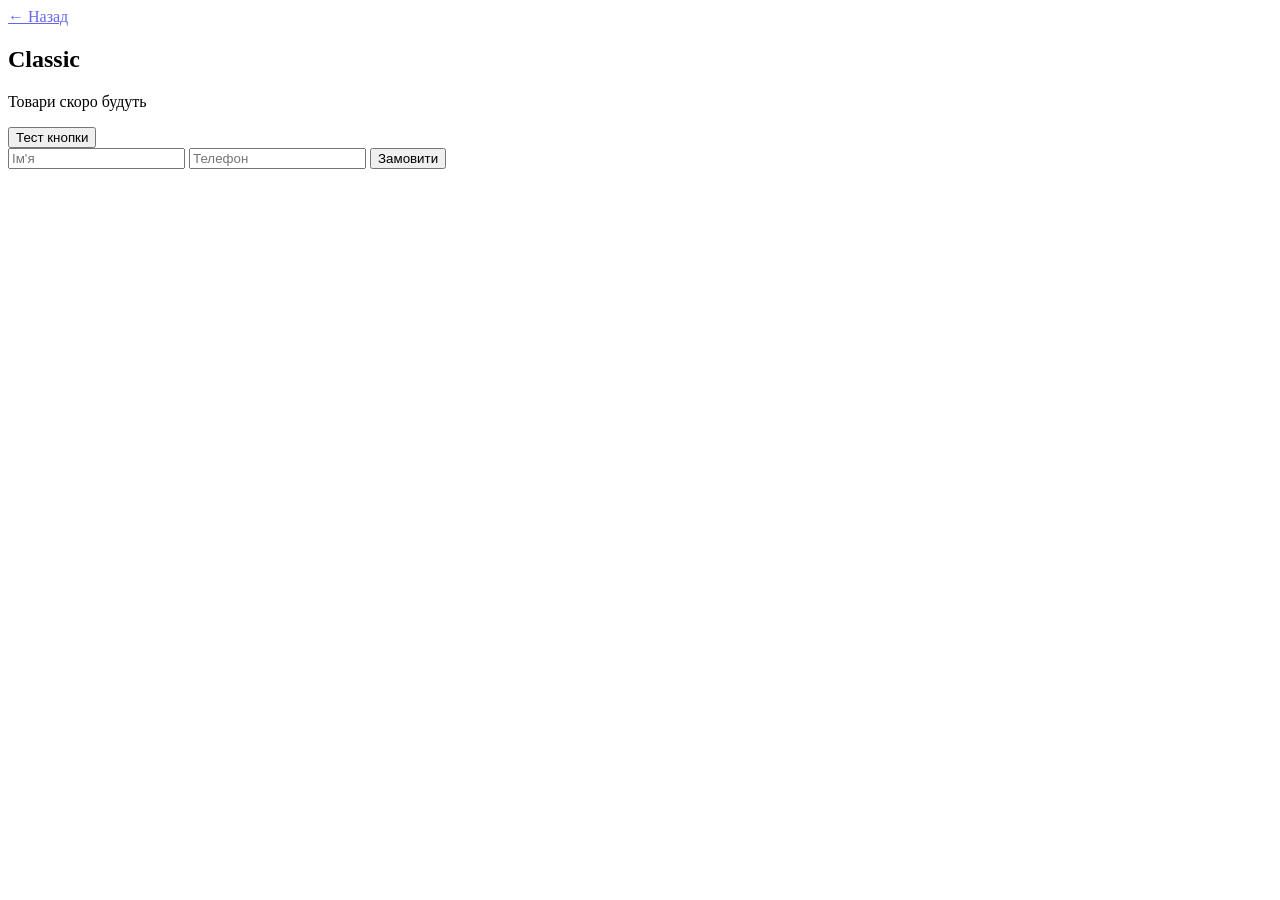
==== classic.html @ 97a606c7 "Rename loft.html to classic.html" ====
<!DOCTYPE html>
<html lang="uk">
<head>
<meta charset="UTF-8">
<title>Classic</title>
<link rel="stylesheet" href="style.css">
</head>

<body>

<a href="index.html" style="opacity:0.6;">← Назад</a>

<h2> Classic</h2>

<div class="grid">

<div class="card glass">
<p>Товари скоро будуть</p>
<button onclick="addToCart('Тест',0)">Тест кнопки</button>
</div>

</div>

<div class="cart glass">

<div id="cartItems"></div>

<input id="name" placeholder="Ім'я">
<input id="phone" placeholder="Телефон">

<button onclick="sendOrder()">Замовити</button>

</div>

<script>
<script>
let cart = JSON.parse(localStorage.getItem('cart')) || [];

function addToCart(name, price){
cart.push({name, price});
localStorage.setItem('cart', JSON.stringify(cart));
renderCart();
}

function renderCart(){
let html='';
cart.forEach(i=>{
html += `${i.name} - ${i.price} грн<br>`;
});
document.getElementById('cartItems').innerHTML = html;
}

function sendOrder(){
let name=document.getElementById('name').value;
let phone=document.getElementById('phone').value;

let text="🛒 Замовлення:\n\n";

cart.forEach(i=>{
text += i.name+" - "+i.price+" грн\n";
});

text+="\nІм'я: "+name;
text+="\nТелефон: "+phone;

fetch("https://api.telegram.org/bot8706193551:AAELif4O7facDZT6JKYQGRpqx5kBsJ3CkyE/sendMessage",{
method:"POST",
headers:{"Content-Type":"application/json"},
body:JSON.stringify({
chat_id:"862977657",
text:text
})
});

alert("Замовлення відправлено");
cart=[];
localStorage.removeItem('cart');
renderCart();
}

window.onload = renderCart;
</script>
</script>

</body>
</html>
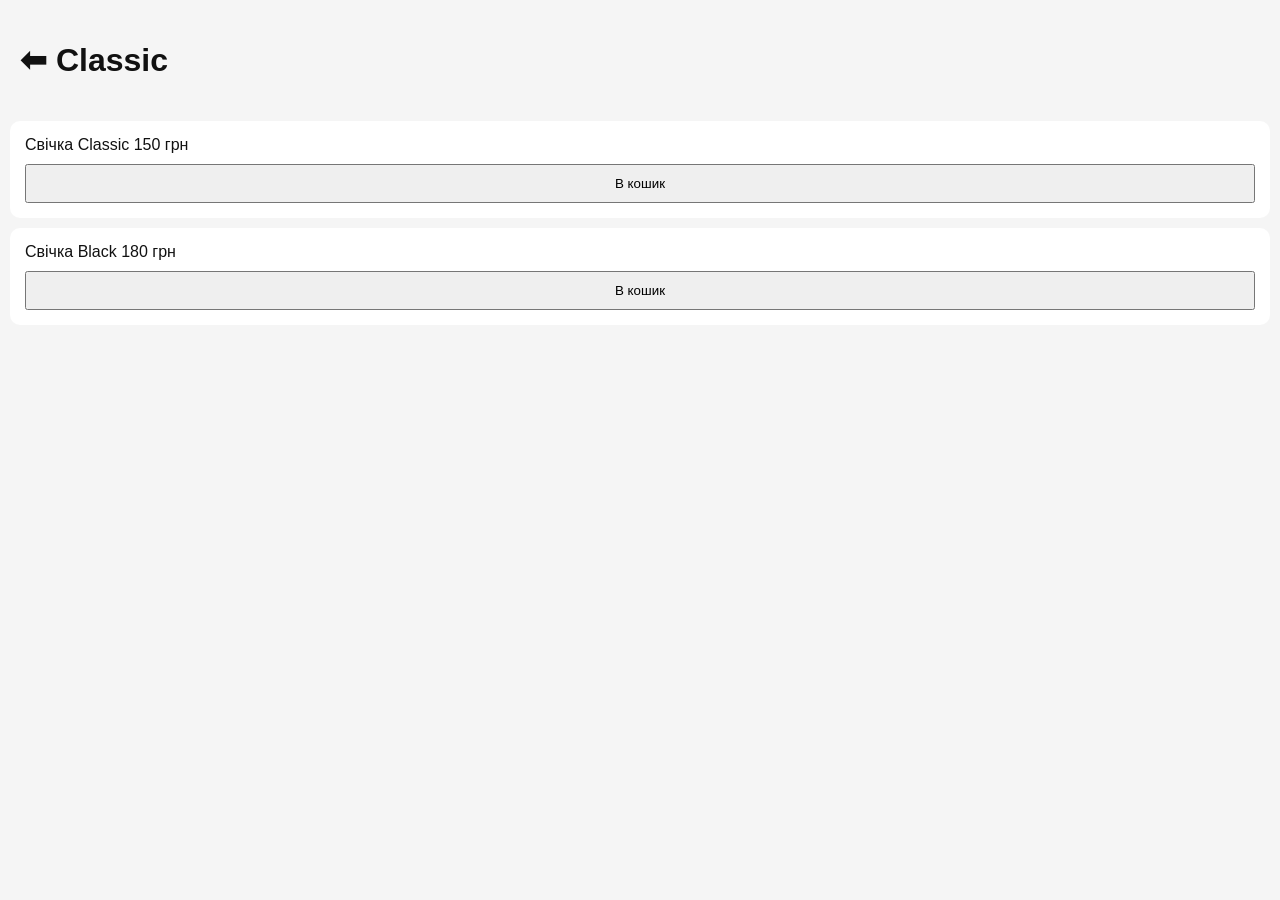
==== commit b94700c7: "Add classic.html with product listing and cart functionality" ====
--- a/classic.html
+++ b/classic.html
@@ -2,84 +2,79 @@
 <html lang="uk">
 <head>
 <meta charset="UTF-8">
+<meta name="viewport" content="width=device-width, initial-scale=1.0">
 <title>Classic</title>
-<link rel="stylesheet" href="style.css">
+
+<style>
+body{margin:0;font-family:Arial;background:#f5f5f5;color:#111;}
+h1{padding:20px;}
+
+.product{
+background:#fff;padding:15px;margin:10px;border-radius:10px;
+}
+
+button{
+width:100%;padding:10px;margin-top:10px;
+}
+
+.cart{
+position:fixed;bottom:-100%;left:0;width:100%;
+background:#fff;padding:20px;transition:0.3s;
+}
+.cart.active{bottom:0;}
+</style>
 </head>
 
 <body>
 
-<a href="index.html" style="opacity:0.6;">← Назад</a>
+<h1 onclick="location.href='index.html'">⬅ Classic</h1>
 
-<h2> Classic</h2>
-
-<div class="grid">
-
-<div class="card glass">
-<p>Товари скоро будуть</p>
-<button onclick="addToCart('Тест',0)">Тест кнопки</button>
+<div class="product">
+Свічка Classic 150 грн
+<button onclick="addToCart('Classic',150)">В кошик</button>
 </div>
 
+<div class="product">
+Свічка Black 180 грн
+<button onclick="addToCart('Black',180)">В кошик</button>
 </div>
 
-<div class="cart glass">
+<div class="cart">
+<h3>Кошик</h3>
+<div id="cart-items"></div>
+<div id="total"></div>
 
-<div id="cartItems"></div>
-
-<input id="name" placeholder="Ім'я">
+<input id="name" placeholder="Ім’я">
 <input id="phone" placeholder="Телефон">
 
-<button onclick="sendOrder()">Замовити</button>
-
+<button onclick="order()">Замовити</button>
 </div>
 
 <script>
-<script>
-let cart = JSON.parse(localStorage.getItem('cart')) || [];
+let cart = JSON.parse(localStorage.getItem("cart"))||[];
 
-function addToCart(name, price){
-cart.push({name, price});
-localStorage.setItem('cart', JSON.stringify(cart));
+function addToCart(name,price){
+cart.push({name,price});
+localStorage.setItem("cart",JSON.stringify(cart));
 renderCart();
 }
 
 function renderCart(){
-let html='';
+let list=document.getElementById("cart-items");
+let total=0;
+list.innerHTML="";
 cart.forEach(i=>{
-html += `${i.name} - ${i.price} грн<br>`;
+total+=i.price;
+list.innerHTML+=i.name+" "+i.price+" грн<br>";
 });
-document.getElementById('cartItems').innerHTML = html;
+document.getElementById("total").innerHTML="Разом: "+total;
 }
 
-function sendOrder(){
-let name=document.getElementById('name').value;
-let phone=document.getElementById('phone').value;
-
-let text="🛒 Замовлення:\n\n";
-
-cart.forEach(i=>{
-text += i.name+" - "+i.price+" грн\n";
-});
-
-text+="\nІм'я: "+name;
-text+="\nТелефон: "+phone;
-
-fetch("https://api.telegram.org/bot8706193551:AAELif4O7facDZT6JKYQGRpqx5kBsJ3CkyE/sendMessage",{
-method:"POST",
-headers:{"Content-Type":"application/json"},
-body:JSON.stringify({
-chat_id:"862977657",
-text:text
-})
-});
-
+function order(){
 alert("Замовлення відправлено");
-cart=[];
-localStorage.removeItem('cart');
-renderCart();
 }
 
-window.onload = renderCart;
-</script>
+renderCart();
 </script>
 
 </body>
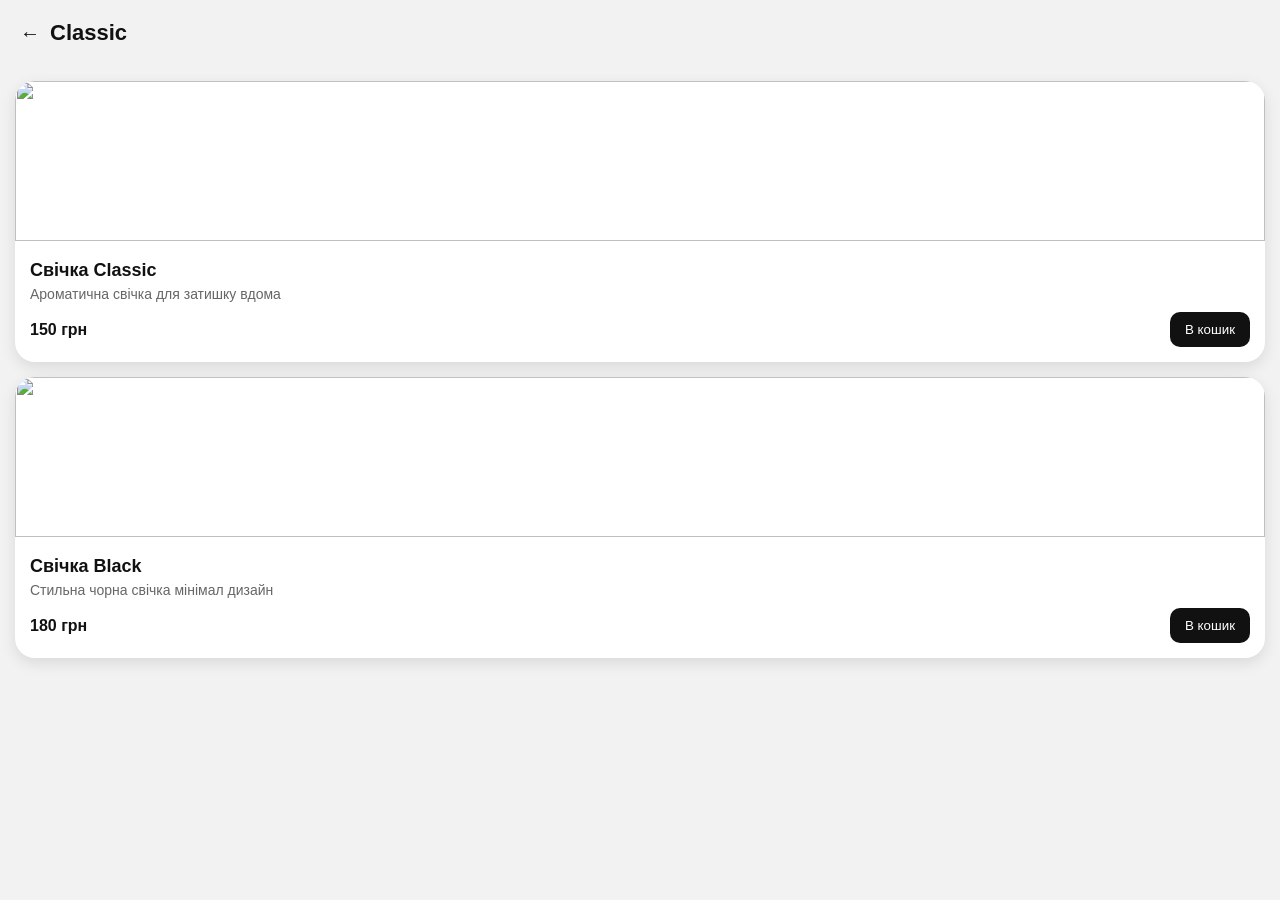
==== commit 010eb109: "Update title and styles in classic.html" ====
--- a/classic.html
+++ b/classic.html
@@ -3,79 +3,137 @@
 <head>
 <meta charset="UTF-8">
 <meta name="viewport" content="width=device-width, initial-scale=1.0">
-<title>Classic</title>
+<title>Classic | Candles Home</title>
 
 <style>
-body{margin:0;font-family:Arial;background:#f5f5f5;color:#111;}
-h1{padding:20px;}
-
-.product{
-background:#fff;padding:15px;margin:10px;border-radius:10px;
+body{
+  margin:0;
+  font-family:Arial;
+  background:#f2f2f2;
+  color:#111;
 }
 
-button{
-width:100%;padding:10px;margin-top:10px;
+/* header */
+.header{
+  display:flex;
+  align-items:center;
+  gap:10px;
+  padding:20px;
+  font-size:22px;
+  font-weight:700;
 }
 
-.cart{
-position:fixed;bottom:-100%;left:0;width:100%;
-background:#fff;padding:20px;transition:0.3s;
+.back{
+  font-size:20px;
+  text-decoration:none;
+  color:#111;
 }
-.cart.active{bottom:0;}
+
+/* список */
+.products{
+  padding:15px;
+  display:flex;
+  flex-direction:column;
+  gap:15px;
+}
+
+/* карточка */
+.product{
+  background:#fff;
+  border-radius:20px;
+  overflow:hidden;
+  box-shadow:0 5px 15px rgba(0,0,0,0.1);
+}
+
+/* фото */
+.product img{
+  width:100%;
+  height:160px;
+  object-fit:cover;
+}
+
+/* контент */
+.info{
+  padding:15px;
+}
+
+/* название */
+.title{
+  font-size:18px;
+  font-weight:600;
+}
+
+/* описание */
+.desc{
+  font-size:14px;
+  color:#666;
+  margin:5px 0 10px;
+}
+
+/* низ */
+.bottom{
+  display:flex;
+  justify-content:space-between;
+  align-items:center;
+}
+
+/* цена */
+.price{
+  font-weight:700;
+}
+
+/* кнопка */
+.btn{
+  padding:10px 15px;
+  border:none;
+  background:#111;
+  color:#fff;
+  border-radius:10px;
+  cursor:pointer;
+}
+
+.btn:active{
+  transform:scale(0.95);
+}
 </style>
 </head>
 
 <body>
 
-<h1 onclick="location.href='index.html'">⬅ Classic</h1>
-
-<div class="product">
-Свічка Classic 150 грн
-<button onclick="addToCart('Classic',150)">В кошик</button>
+<div class="header">
+  <a href="index.html" class="back">←</a>
+  Classic
 </div>
 
-<div class="product">
-Свічка Black 180 грн
-<button onclick="addToCart('Black',180)">В кошик</button>
+<div class="products">
+
+  <!-- товар -->
+  <div class="product">
+    <img src="https://images.unsplash.com/photo-1603006905003-be475563bc59">
+    <div class="info">
+      <div class="title">Свічка Classic</div>
+      <div class="desc">Ароматична свічка для затишку вдома</div>
+      <div class="bottom">
+        <div class="price">150 грн</div>
+        <button class="btn">В кошик</button>
+      </div>
+    </div>
+  </div>
+
+  <!-- товар -->
+  <div class="product">
+    <img src="https://images.unsplash.com/photo-1596461404969-9ae70f2830c1">
+    <div class="info">
+      <div class="title">Свічка Black</div>
+      <div class="desc">Стильна чорна свічка мінімал дизайн</div>
+      <div class="bottom">
+        <div class="price">180 грн</div>
+        <button class="btn">В кошик</button>
+      </div>
+    </div>
+  </div>
+
 </div>
-
-<div class="cart">
-<h3>Кошик</h3>
-<div id="cart-items"></div>
-<div id="total"></div>
-
-<input id="name" placeholder="Ім’я">
-<input id="phone" placeholder="Телефон">
-
-<button onclick="order()">Замовити</button>
-</div>
-
-<script>
-let cart = JSON.parse(localStorage.getItem("cart"))||[];
-
-function addToCart(name,price){
-cart.push({name,price});
-localStorage.setItem("cart",JSON.stringify(cart));
-renderCart();
-}
-
-function renderCart(){
-let list=document.getElementById("cart-items");
-let total=0;
-list.innerHTML="";
-cart.forEach(i=>{
-total+=i.price;
-list.innerHTML+=i.name+" "+i.price+" грн<br>";
-});
-document.getElementById("total").innerHTML="Разом: "+total;
-}
-
-function order(){
-alert("Замовлення відправлено");
-}
-
-renderCart();
-</script>
 
 </body>
 </html>
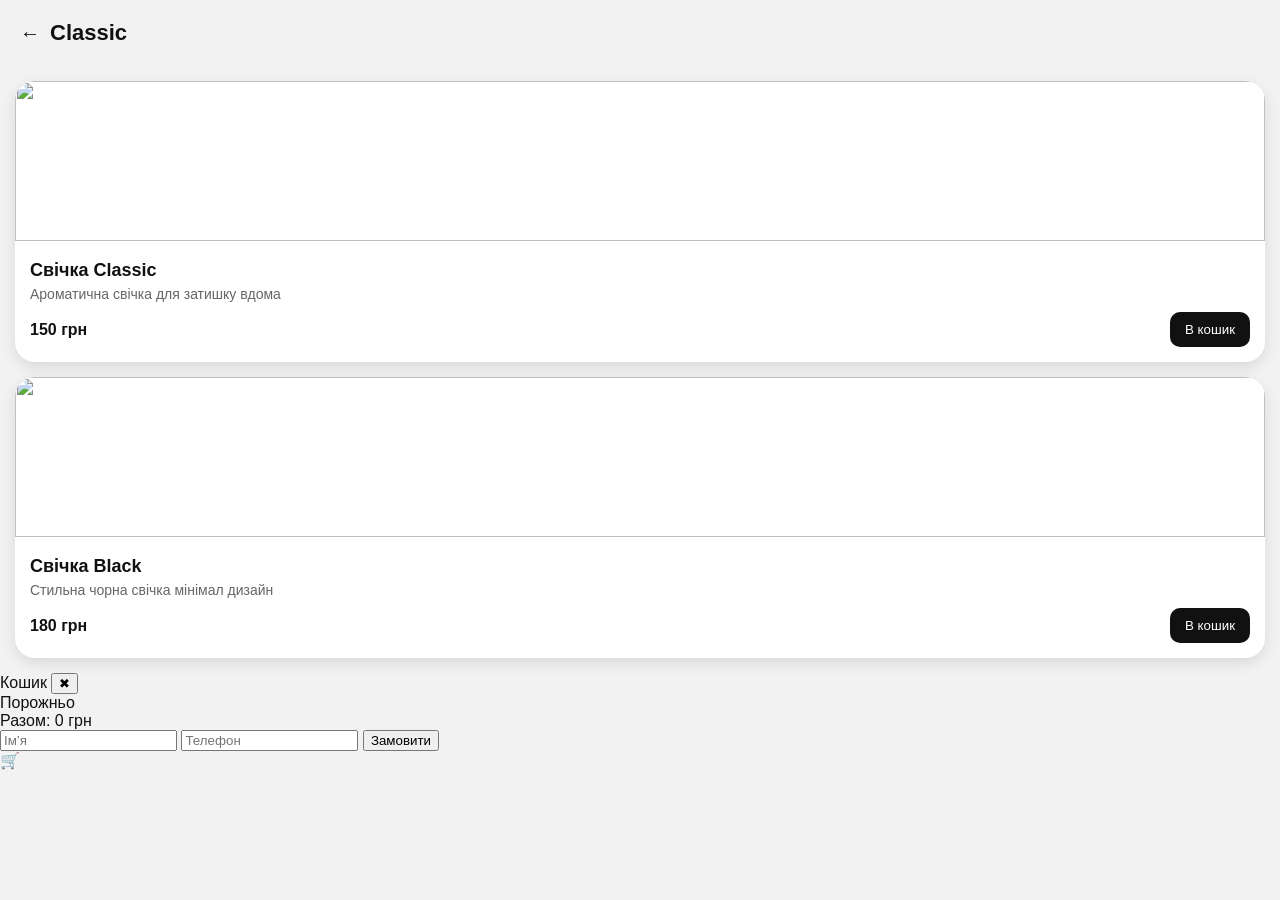
==== commit 8620be88: "Add shopping cart functionality to classic.html" ====
--- a/classic.html
+++ b/classic.html
@@ -134,6 +134,81 @@
   </div>
 
 </div>
-
+<div class="cart" id="cart">
+
+<div class="cart-header">
+<span>Кошик</span>
+<button onclick="toggleCart()">✖</button>
+</div>
+
+<div id="cart-items">Порожньо</div>
+
+<div class="total" id="total">Разом: 0 грн</div>
+
+<input id="name" placeholder="Ім’я">
+<input id="phone" placeholder="Телефон">
+
+<button onclick="order()">Замовити</button>
+
+</div>
+
+<div class="cart-btn" onclick="toggleCart()">🛒</div>
+  <script>
+function toggleCart(){
+  document.getElementById("cart").classList.toggle("active");
+  renderCart();
+}
+
+function add(name, price){
+  let cart = JSON.parse(localStorage.getItem("cart") || "[]");
+  cart.push({name, price});
+  localStorage.setItem("cart", JSON.stringify(cart));
+  alert("Додано");
+}
+
+function renderCart(){
+  let cart = JSON.parse(localStorage.getItem("cart") || "[]");
+
+  let html = "";
+  let total = 0;
+
+  cart.forEach(item=>{
+    html += `<div>${item.name} - ${item.price} грн</div>`;
+    total += item.price;
+  });
+
+  document.getElementById("cart-items").innerHTML =
+    cart.length ? html : "Порожньо";
+
+  document.getElementById("total").innerText =
+    "Разом: " + total + " грн";
+}
+
+function order(){
+  let name = document.getElementById("name").value;
+  let phone = document.getElementById("phone").value;
+
+  let cart = JSON.parse(localStorage.getItem("cart") || "[]");
+
+  let text = "Замовлення:\n";
+  cart.forEach(i=>{
+    text += i.name + " " + i.price + " грн\n";
+  });
+
+  text += "\n👤 " + name + "\n📞 " + phone;
+
+  fetch("https://api.telegram.org/botXXX/sendMessage", {
+    method:"POST",
+    headers:{"Content-Type":"application/json"},
+    body: JSON.stringify({
+      chat_id:"ТВОЙ_ID",
+      text:text
+    })
+  });
+
+  alert("Відправлено");
+  localStorage.removeItem("cart");
+}
+  </script>
 </body>
 </html>
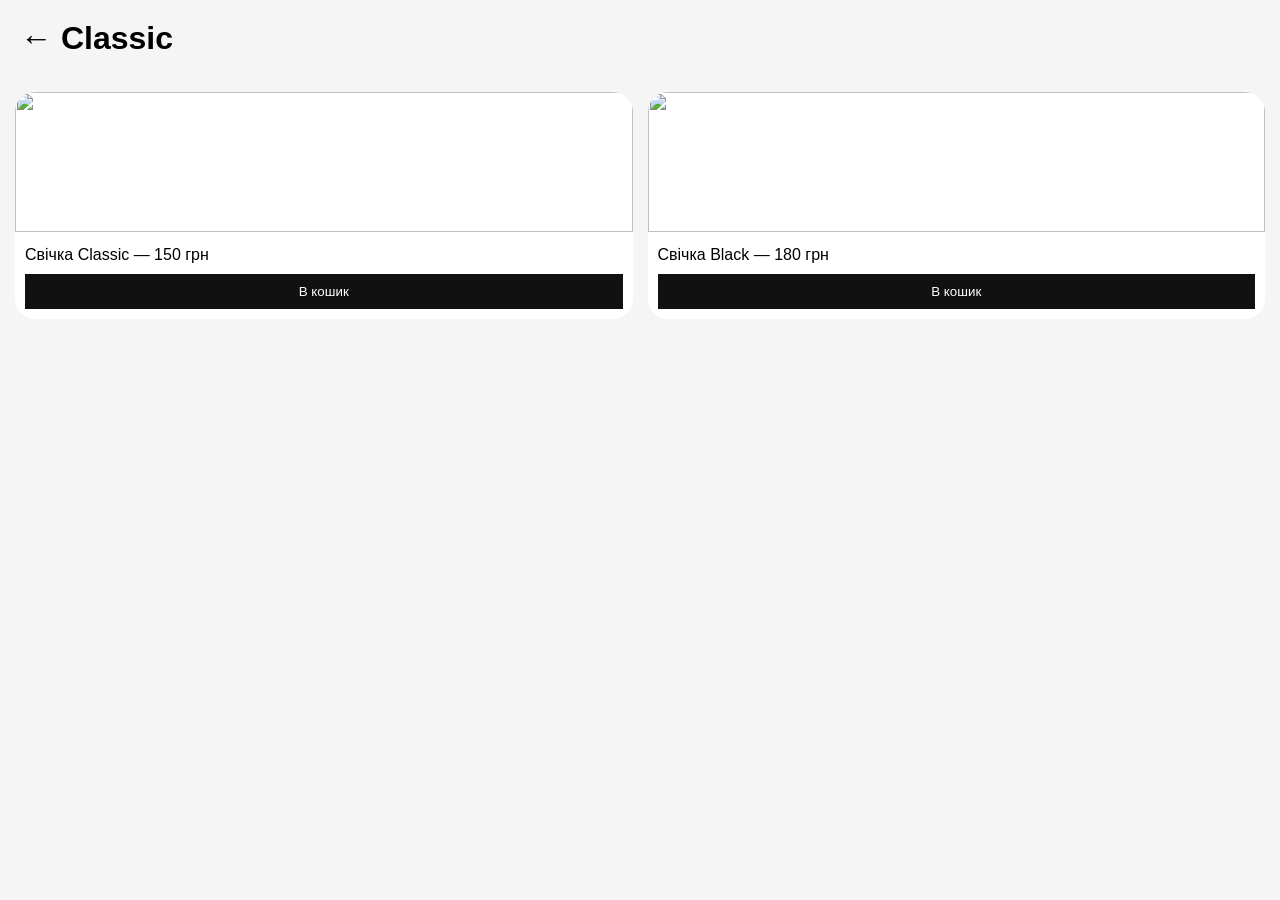
==== commit e469ac50: "Refactor classic.html for improved layout and cart Updated styling and structure of the product disp" ====
--- a/classic.html
+++ b/classic.html
@@ -3,212 +3,79 @@
 <head>
 <meta charset="UTF-8">
 <meta name="viewport" content="width=device-width, initial-scale=1.0">
-<title>Classic | Candles Home</title>
+<title>Classic</title>
 
 <style>
-body{
-  margin:0;
-  font-family:Arial;
-  background:#f2f2f2;
-  color:#111;
-}
+body{margin:0;font-family:Arial;background:#f5f5f5;}
+h1{padding:20px;margin:0;}
 
-/* header */
-.header{
-  display:flex;
-  align-items:center;
-  gap:10px;
-  padding:20px;
-  font-size:22px;
-  font-weight:700;
-}
-
-.back{
-  font-size:20px;
-  text-decoration:none;
-  color:#111;
-}
-
-/* список */
 .products{
   padding:15px;
-  display:flex;
-  flex-direction:column;
+  display:grid;
+  grid-template-columns:1fr 1fr;
   gap:15px;
 }
 
-/* карточка */
 .product{
   background:#fff;
   border-radius:20px;
   overflow:hidden;
-  box-shadow:0 5px 15px rgba(0,0,0,0.1);
 }
 
-/* фото */
 .product img{
   width:100%;
-  height:160px;
+  height:140px;
   object-fit:cover;
 }
 
-/* контент */
-.info{
-  padding:15px;
-}
+.info{padding:10px;}
 
-/* название */
-.title{
-  font-size:18px;
-  font-weight:600;
-}
-
-/* описание */
-.desc{
-  font-size:14px;
-  color:#666;
-  margin:5px 0 10px;
-}
-
-/* низ */
-.bottom{
-  display:flex;
-  justify-content:space-between;
-  align-items:center;
-}
-
-/* цена */
-.price{
-  font-weight:700;
-}
-
-/* кнопка */
-.btn{
-  padding:10px 15px;
+button{
+  width:100%;
+  margin-top:10px;
+  padding:10px;
   border:none;
   background:#111;
   color:#fff;
-  border-radius:10px;
-  cursor:pointer;
-}
-
-.btn:active{
-  transform:scale(0.95);
 }
 </style>
 </head>
 
 <body>
 
-<div class="header">
-  <a href="index.html" class="back">←</a>
-  Classic
-</div>
+<h1 onclick="location.href='index.html'">← Classic</h1>
 
 <div class="products">
 
-  <!-- товар -->
-  <div class="product">
-    <img src="https://images.unsplash.com/photo-1603006905003-be475563bc59">
-    <div class="info">
-      <div class="title">Свічка Classic</div>
-      <div class="desc">Ароматична свічка для затишку вдома</div>
-      <div class="bottom">
-        <div class="price">150 грн</div>
-        <button class="btn">В кошик</button>
-      </div>
-    </div>
-  </div>
-
-  <!-- товар -->
-  <div class="product">
-    <img src="https://images.unsplash.com/photo-1596461404969-9ae70f2830c1">
-    <div class="info">
-      <div class="title">Свічка Black</div>
-      <div class="desc">Стильна чорна свічка мінімал дизайн</div>
-      <div class="bottom">
-        <div class="price">180 грн</div>
-        <button class="btn">В кошик</button>
-      </div>
-    </div>
-  </div>
-
+<div class="product">
+<img src="https://images.unsplash.com/photo-1603006905003-be475563bc59">
+<div class="info">
+Свічка Classic — 150 грн
+<button onclick="add('Classic',150)">В кошик</button>
 </div>
-<div class="cart" id="cart">
-
-<div class="cart-header">
-<span>Кошик</span>
-<button onclick="toggleCart()">✖</button>
 </div>
 
-<div id="cart-items">Порожньо</div>
-
-<div class="total" id="total">Разом: 0 грн</div>
-
-<input id="name" placeholder="Ім’я">
-<input id="phone" placeholder="Телефон">
-
-<button onclick="order()">Замовити</button>
+<div class="product">
+<img src="https://images.unsplash.com/photo-1596461404969-9ae70f2830c1">
+<div class="info">
+Свічка Black — 180 грн
+<button onclick="add('Black',180)">В кошик</button>
+</div>
+</div>
 
 </div>
 
-<div class="cart-btn" onclick="toggleCart()">🛒</div>
-  <script>
-function toggleCart(){
-  document.getElementById("cart").classList.toggle("active");
-  renderCart();
-}
+<!-- КОРЗИНА -->
+<div id="cart"></div>
 
+<script>
 function add(name, price){
   let cart = JSON.parse(localStorage.getItem("cart") || "[]");
   cart.push({name, price});
   localStorage.setItem("cart", JSON.stringify(cart));
   alert("Додано");
 }
+</script>
 
-function renderCart(){
-  let cart = JSON.parse(localStorage.getItem("cart") || "[]");
-
-  let html = "";
-  let total = 0;
-
-  cart.forEach(item=>{
-    html += `<div>${item.name} - ${item.price} грн</div>`;
-    total += item.price;
-  });
-
-  document.getElementById("cart-items").innerHTML =
-    cart.length ? html : "Порожньо";
-
-  document.getElementById("total").innerText =
-    "Разом: " + total + " грн";
-}
-
-function order(){
-  let name = document.getElementById("name").value;
-  let phone = document.getElementById("phone").value;
-
-  let cart = JSON.parse(localStorage.getItem("cart") || "[]");
-
-  let text = "Замовлення:\n";
-  cart.forEach(i=>{
-    text += i.name + " " + i.price + " грн\n";
-  });
-
-  text += "\n👤 " + name + "\n📞 " + phone;
-
-  fetch("https://api.telegram.org/botXXX/sendMessage", {
-    method:"POST",
-    headers:{"Content-Type":"application/json"},
-    body: JSON.stringify({
-      chat_id:"ТВОЙ_ID",
-      text:text
-    })
-  });
-
-  alert("Відправлено");
-  localStorage.removeItem("cart");
-}
-  </script>
 </body>
 </html>
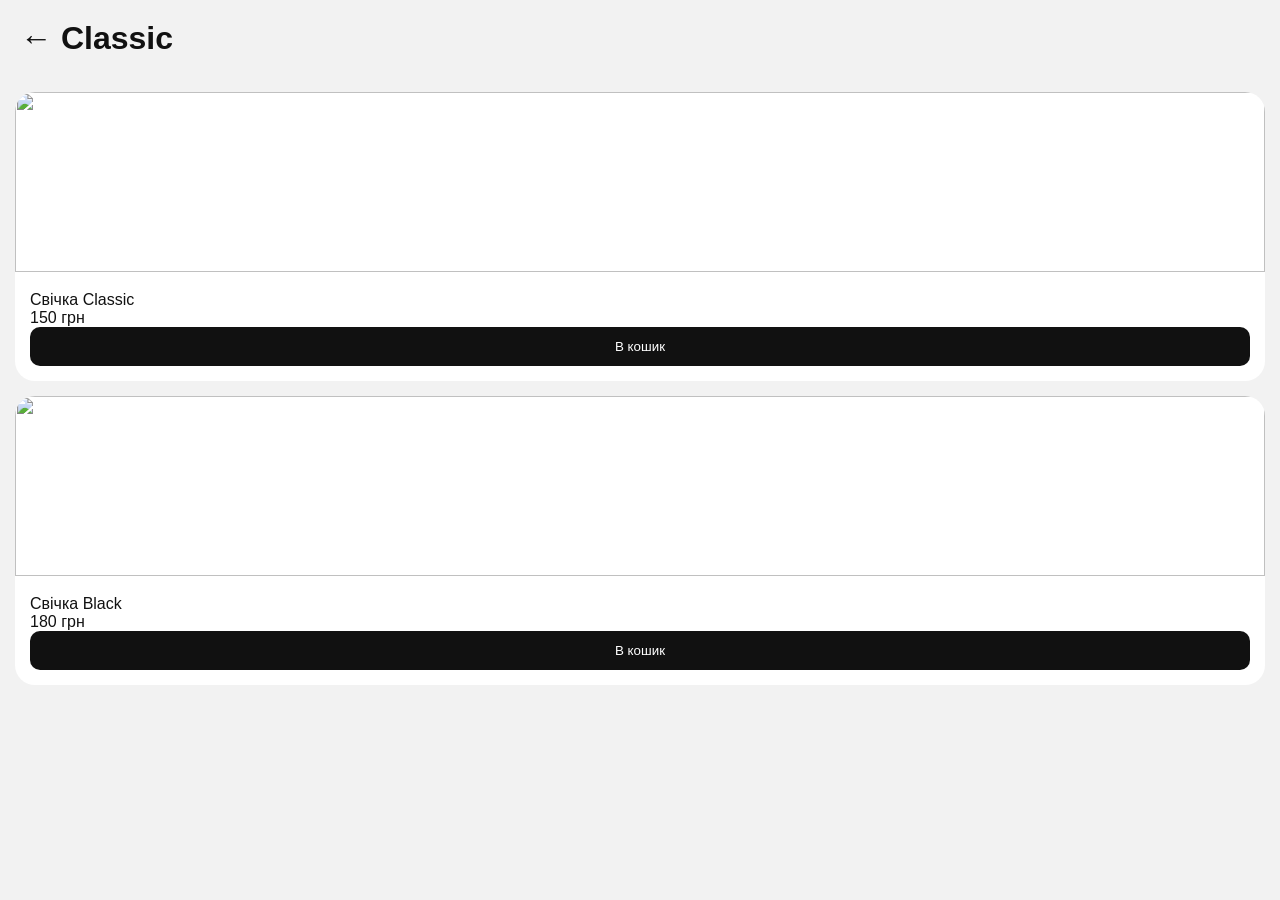
==== commit 72b8c5a1: "Refactor HTML structure and update product details" ====
--- a/classic.html
+++ b/classic.html
@@ -2,80 +2,29 @@
 <html lang="uk">
 <head>
 <meta charset="UTF-8">
-<meta name="viewport" content="width=device-width, initial-scale=1.0">
 <title>Classic</title>
-
-<style>
-body{margin:0;font-family:Arial;background:#f5f5f5;}
-h1{padding:20px;margin:0;}
-
-.products{
-  padding:15px;
-  display:grid;
-  grid-template-columns:1fr 1fr;
-  gap:15px;
-}
-
-.product{
-  background:#fff;
-  border-radius:20px;
-  overflow:hidden;
-}
-
-.product img{
-  width:100%;
-  height:140px;
-  object-fit:cover;
-}
-
-.info{padding:10px;}
-
-button{
-  width:100%;
-  margin-top:10px;
-  padding:10px;
-  border:none;
-  background:#111;
-  color:#fff;
-}
-</style>
+<link rel="stylesheet" href="style.css">
 </head>
-
 <body>
 
-<h1 onclick="location.href='index.html'">← Classic</h1>
-
-<div class="products">
+<h1><a href="index.html">←</a> Classic</h1>
 
 <div class="product">
-<img src="https://images.unsplash.com/photo-1603006905003-be475563bc59">
+<img src="https://images.unsplash.com/photo-1602874801006-69c7f1c42c77">
 <div class="info">
-Свічка Classic — 150 грн
+Свічка Classic<br>150 грн
 <button onclick="add('Classic',150)">В кошик</button>
 </div>
 </div>
 
 <div class="product">
-<img src="https://images.unsplash.com/photo-1596461404969-9ae70f2830c1">
+<img src="https://images.unsplash.com/photo-1519681393784-d120267933ba">
 <div class="info">
-Свічка Black — 180 грн
+Свічка Black<br>180 грн
 <button onclick="add('Black',180)">В кошик</button>
 </div>
 </div>
 
-</div>
-
-<!-- КОРЗИНА -->
-<div id="cart"></div>
-
-<script>
-function add(name, price){
-  let cart = JSON.parse(localStorage.getItem("cart") || "[]");
-  cart.push({name, price});
-  localStorage.setItem("cart", JSON.stringify(cart));
-  alert("Додано");
-}
-</script>
-
+<script src="cart.js"></script>
 </body>
 </html>
--- a/style.css
+++ b/style.css
@@ -0,0 +1,119 @@
+body{
+  margin:0;
+  font-family:Arial;
+  background:#f2f2f2;
+  color:#111;
+}
+
+h1{padding:20px;margin:0;}
+
+a{
+  text-decoration:none;
+  color:inherit;
+  -webkit-tap-highlight-color: transparent;
+}
+
+/* КАРУСЕЛЬ */
+.slider{overflow:hidden;margin:15px;}
+.slides{display:flex;gap:10px;animation:scroll 20s linear infinite;}
+.slide{min-width:250px;height:140px;border-radius:20px;overflow:hidden;}
+.slide img{width:100%;height:100%;object-fit:cover;}
+@keyframes scroll{
+  0%{transform:translateX(0);}
+  100%{transform:translateX(-50%);}
+}
+
+/* КАТЕГОРИИ */
+.grid{
+  display:grid;
+  grid-template-columns:1fr 1fr;
+  gap:15px;
+  padding:15px;
+}
+
+.card{
+  position:relative;
+  height:140px;
+  border-radius:20px;
+  overflow:hidden;
+}
+
+.card img{width:100%;height:100%;object-fit:cover;}
+
+.card span{
+  position:absolute;
+  bottom:10px;
+  left:10px;
+  color:#fff;
+  font-weight:700;
+}
+
+/* ТОВАР */
+.product{
+  background:#fff;
+  margin:15px;
+  border-radius:20px;
+  overflow:hidden;
+}
+
+.product img{width:100%;height:180px;object-fit:cover;}
+.info{padding:15px;}
+
+button{
+  width:100%;
+  padding:12px;
+  background:#111;
+  color:#fff;
+  border:none;
+  border-radius:10px;
+}
+
+/* КОРЗИНА */
+.cart-btn{
+  position:fixed;
+  top:20px;
+  right:20px;
+  width:55px;
+  height:55px;
+  background:#fff;
+  border-radius:50%;
+  display:flex;
+  justify-content:center;
+  align-items:center;
+  box-shadow:0 5px 15px rgba(0,0,0,0.2);
+}
+
+.cart{
+  position:fixed;
+  right:-100%;
+  top:0;
+  width:90%;
+  height:100%;
+  background:#fff;
+  padding:20px;
+  transition:0.3s;
+  z-index:999;
+  overflow:auto;
+}
+
+.cart.active{ right:0; }
+
+.cart-top{
+  display:flex;
+  justify-content:space-between;
+  margin-bottom:10px;
+}
+
+.close{
+  background:#111;
+  color:#fff;
+  padding:5px 10px;
+  border-radius:6px;
+  cursor:pointer;
+}
+
+.item{
+  display:flex;
+  justify-content:space-between;
+  margin-bottom:10px;
+}
